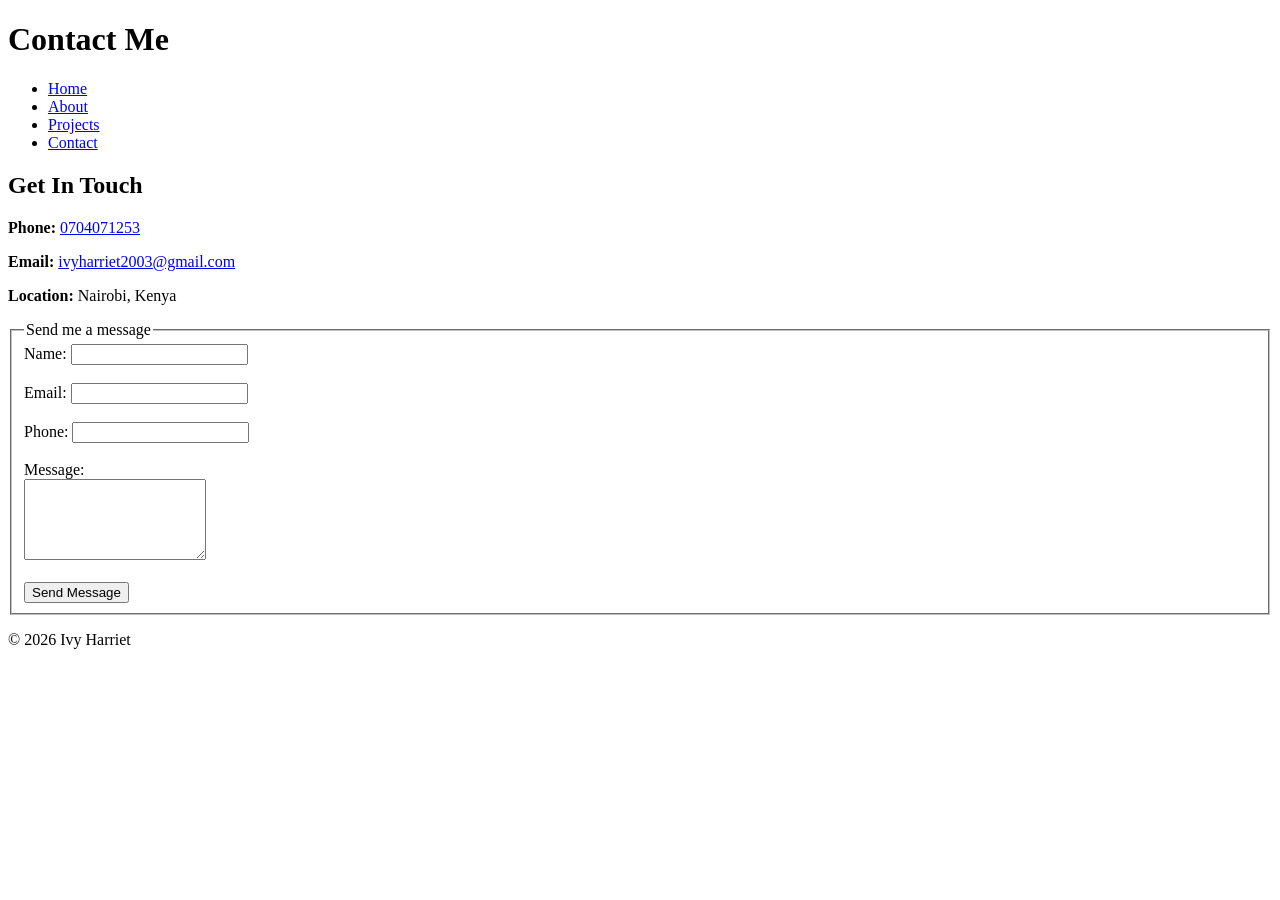
==== index.html @ f73c2f1c "Remove stylesheet link from index.html Removed the link to the stylesheet in the HTML head." ====
<!DOCTYPE html>
<html lang="en">
<head>
  <meta charset="UTF-8">
  <meta name="viewport" content="width=device-width, initial-scale=1.0">
  <title>Contact - Ivy Harriet</title>
</head>
<body>
  <header><h1>Contact Me</h1></header>
  <nav>
    <ul>
      <li><a href="index.html">Home</a></li>
      <li><a href="about.html">About</a></li>
      <li><a href="projects.html">Projects</a></li>
      <li><a href="contact.html">Contact</a></li>
    </ul>
  </nav>
  <main>
    <section>
      <h2>Get In Touch</h2>
      <p><strong>Phone:</strong> <a href="tel:+254704071253">0704071253</a></p>
      <p><strong>Email:</strong> <a href="mailto:ivyharriet2003@gmail.com">ivyharriet2003@gmail.com</a></p>
      <p><strong>Location:</strong> Nairobi, Kenya</p>
    </section>
    <form>
      <fieldset>
        <legend>Send me a message</legend>
        <label for="name">Name:</label>
        <input type="text" id="name" name="name" required><br><br>
        <label for="email">Email:</label>
        <input type="email" id="email" name="email" required><br><br>
        <label for="phone">Phone:</label>
        <input type="tel" id="phone" name="phone"><br><br>
        <label for="message">Message:</label><br>
        <textarea id="message" name="message" rows="5" required></textarea><br><br>
        <button type="submit">Send Message</button>
      </fieldset>
    </form>
  </main>
  <footer><p>&copy; 2026 Ivy Harriet</p></footer>
</body>
</html>
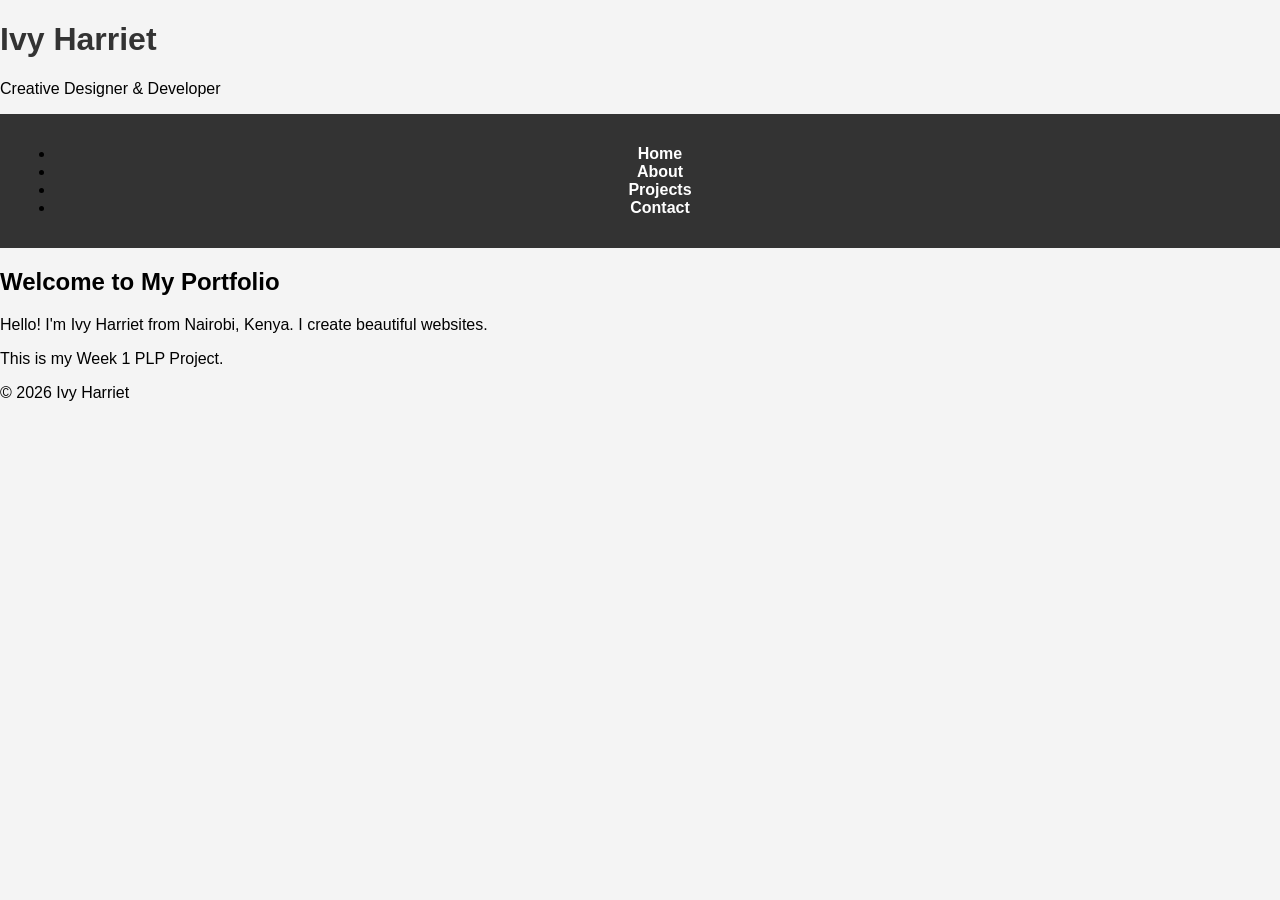
==== commit b747286e: "Update index.html" ====
--- a/index.html
+++ b/index.html
@@ -3,10 +3,11 @@
 <head>
   <meta charset="UTF-8">
   <meta name="viewport" content="width=device-width, initial-scale=1.0">
-  <title>Contact - Ivy Harriet</title>
+  <title>Home - Ivy Harriet</title>
+  <link rel="stylesheet" href="style.css">
 </head>
 <body>
-  <header><h1>Contact Me</h1></header>
+  <header><h1>Ivy Harriet</h1><p>Creative Designer & Developer</p></header>
   <nav>
     <ul>
       <li><a href="index.html">Home</a></li>
@@ -17,25 +18,10 @@
   </nav>
   <main>
     <section>
-      <h2>Get In Touch</h2>
-      <p><strong>Phone:</strong> <a href="tel:+254704071253">0704071253</a></p>
-      <p><strong>Email:</strong> <a href="mailto:ivyharriet2003@gmail.com">ivyharriet2003@gmail.com</a></p>
-      <p><strong>Location:</strong> Nairobi, Kenya</p>
+      <h2>Welcome to My Portfolio</h2>
+      <p>Hello! I'm Ivy Harriet from Nairobi, Kenya. I create beautiful websites.</p>
+      <p>This is my Week 1 PLP Project.</p>
     </section>
-    <form>
-      <fieldset>
-        <legend>Send me a message</legend>
-        <label for="name">Name:</label>
-        <input type="text" id="name" name="name" required><br><br>
-        <label for="email">Email:</label>
-        <input type="email" id="email" name="email" required><br><br>
-        <label for="phone">Phone:</label>
-        <input type="tel" id="phone" name="phone"><br><br>
-        <label for="message">Message:</label><br>
-        <textarea id="message" name="message" rows="5" required></textarea><br><br>
-        <button type="submit">Send Message</button>
-      </fieldset>
-    </form>
   </main>
   <footer><p>&copy; 2026 Ivy Harriet</p></footer>
 </body>
--- a/style.css
+++ b/style.css
@@ -0,0 +1,26 @@
+body {
+  font-family: Arial, sans-serif;
+  margin: 0;
+  padding: 0;
+  background: #f4f4f4;
+}
+nav {
+  background: #333;
+  padding: 15px;
+  text-align: center;
+}
+nav a {
+  color: white;
+  margin: 0 15px;
+  text-decoration: none;
+  font-weight: bold;
+}
+.container {
+  padding: 20px;
+  max-width: 900px;
+  margin: auto;
+  background: white;
+}
+h1 {
+  color: #333;
+}
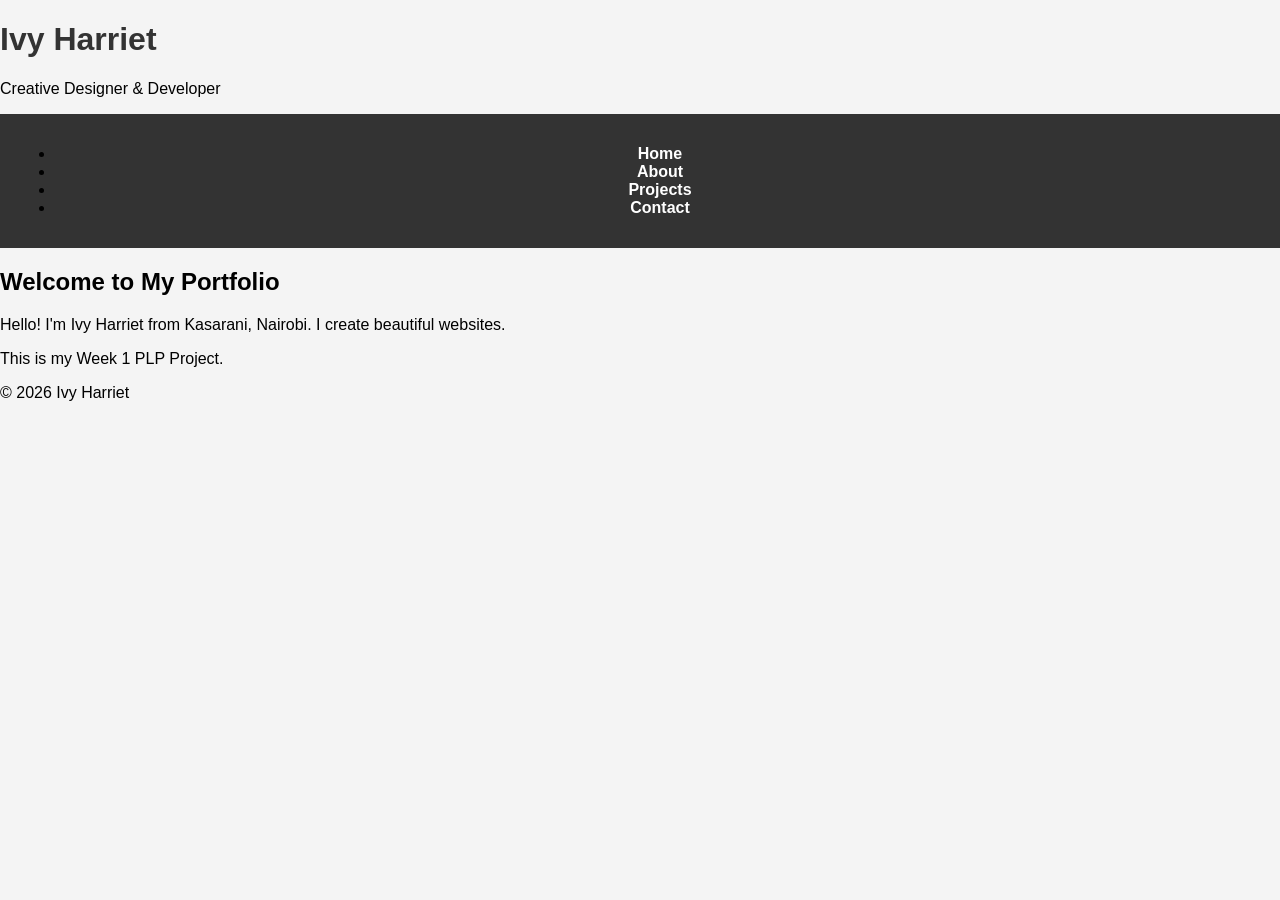
==== commit 8702ccba: "Update location in portfolio introduction" ====
--- a/index.html
+++ b/index.html
@@ -19,7 +19,7 @@
   <main>
     <section>
       <h2>Welcome to My Portfolio</h2>
-      <p>Hello! I'm Ivy Harriet from Nairobi, Kenya. I create beautiful websites.</p>
+      <p>Hello! I'm Ivy Harriet from Kasarani, Nairobi. I create beautiful websites.</p>
       <p>This is my Week 1 PLP Project.</p>
     </section>
   </main>
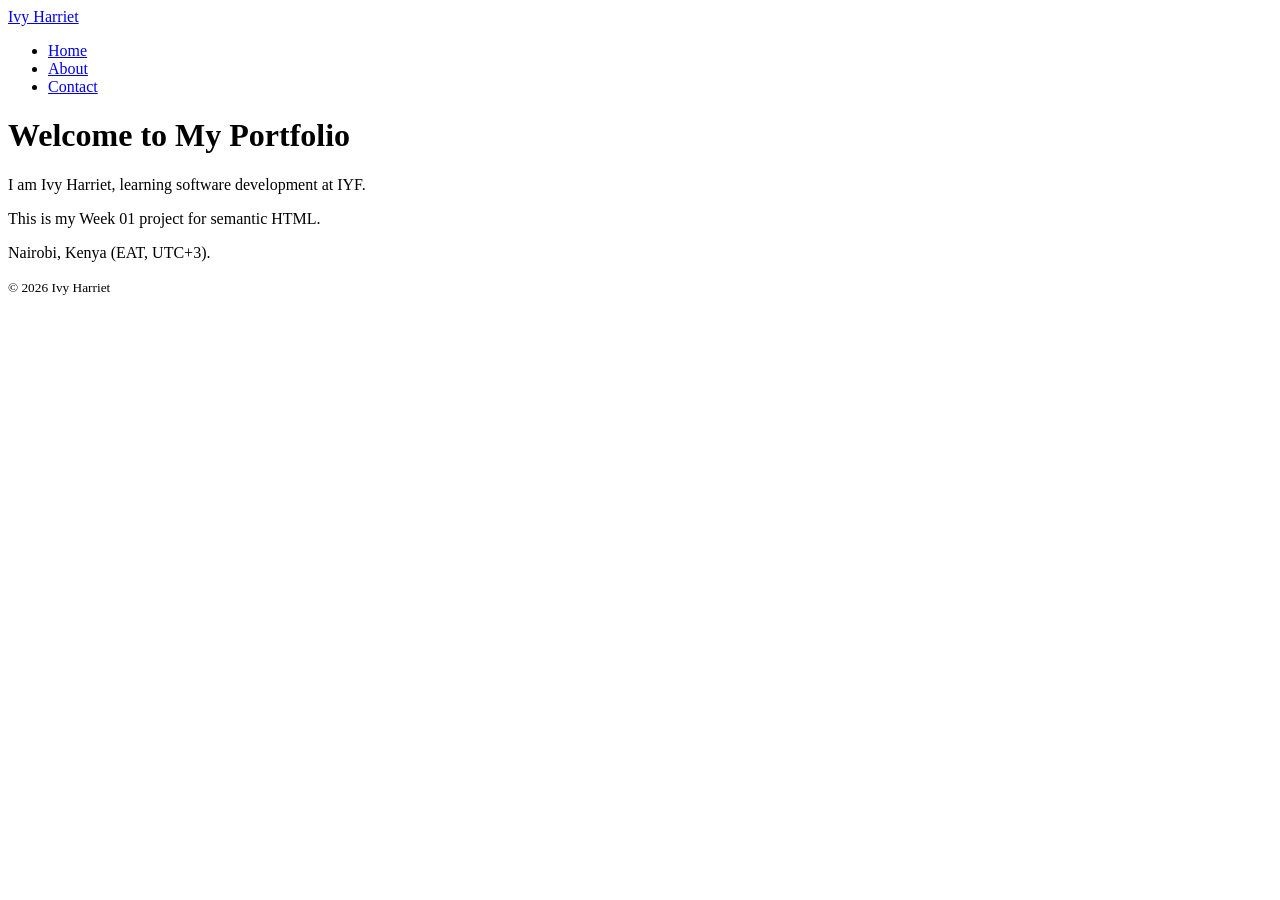
==== commit 8de6b62e: "Add initial HTML structure for portfolio page" ====
--- a/index.html
+++ b/index.html
@@ -1,28 +1,31 @@
 <!DOCTYPE html>
 <html lang="en">
 <head>
-  <meta charset="UTF-8">
-  <meta name="viewport" content="width=device-width, initial-scale=1.0">
-  <title>Home - Ivy Harriet</title>
-  <link rel="stylesheet" href="style.css">
+    <meta charset="UTF-8">
+    <meta name="viewport" content="width=device-width, initial-scale=1.0">
+    <title>Home — Ivy Harriet</title>
 </head>
 <body>
-  <header><h1>Ivy Harriet</h1><p>Creative Designer & Developer</p></header>
-  <nav>
-    <ul>
-      <li><a href="index.html">Home</a></li>
-      <li><a href="about.html">About</a></li>
-      <li><a href="projects.html">Projects</a></li>
-      <li><a href="contact.html">Contact</a></li>
-    </ul>
-  </nav>
-  <main>
-    <section>
-      <h2>Welcome to My Portfolio</h2>
-      <p>Hello! I'm Ivy Harriet from Kasarani, Nairobi. I create beautiful websites.</p>
-      <p>This is my Week 1 PLP Project.</p>
-    </section>
-  </main>
-  <footer><p>&copy; 2026 Ivy Harriet</p></footer>
+    <header>
+        <a href="index.html">Ivy Harriet</a>
+        <nav>
+            <ul>
+                <li><a href="index.html">Home</a></li>
+                <li><a href="about.html">About</a></li>
+                <li><a href="contact.html">Contact</a></li>
+            </ul>
+        </nav>
+    </header>
+
+    <main>
+        <h1>Welcome to My Portfolio</h1>
+        <p>I am Ivy Harriet, learning software development at IYF.</p>
+        <p>This is my Week 01 project for semantic HTML.</p>
+    </main>
+
+    <footer>
+        <p>Nairobi, Kenya (EAT, UTC+3).</p>
+        <small>&copy; 2026 Ivy Harriet</small>
+    </footer>
 </body>
 </html>
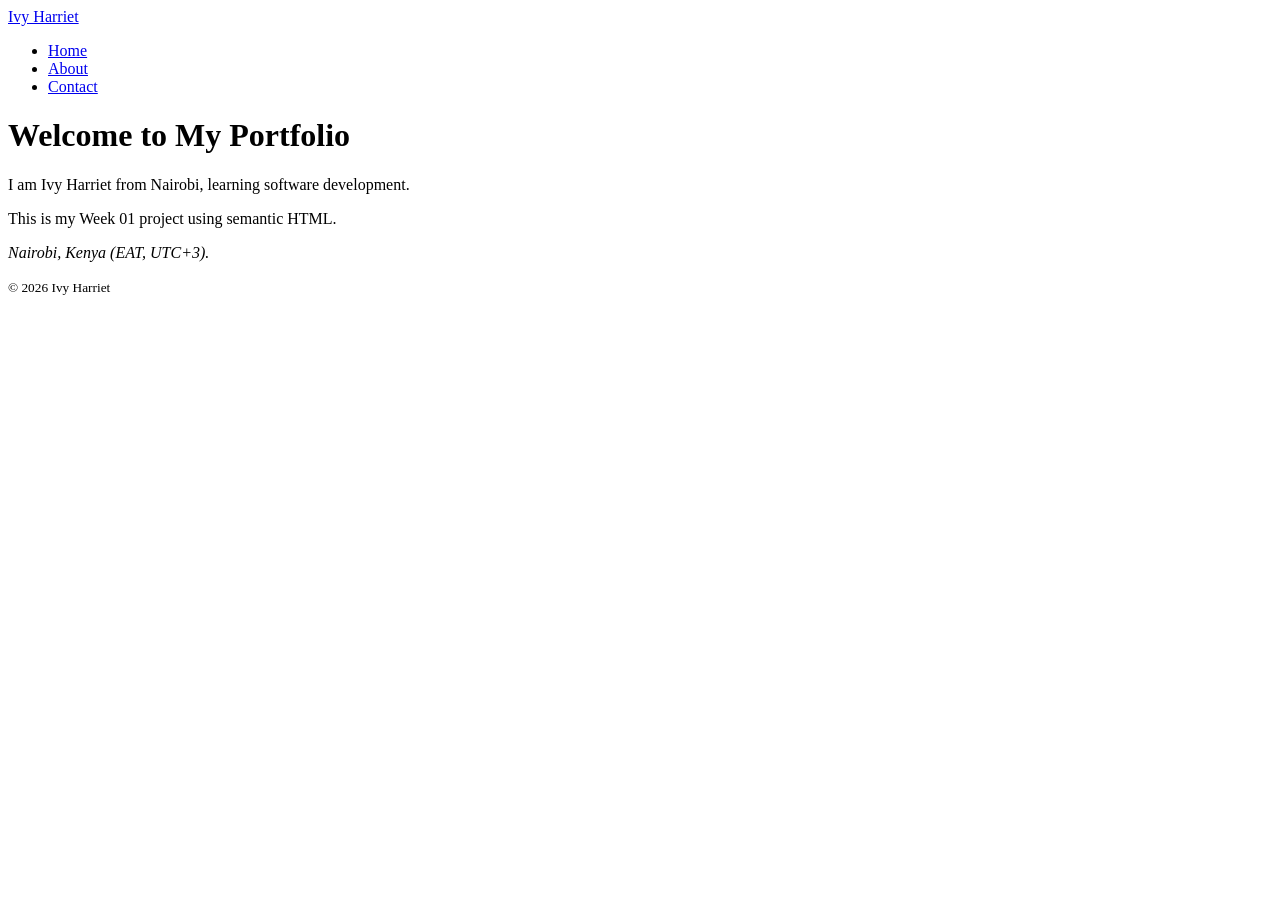
==== commit 8abe6ca9: "Update portfolio introduction and footer structure" ====
--- a/index.html
+++ b/index.html
@@ -1,3 +1,4 @@
+
 <!DOCTYPE html>
 <html lang="en">
 <head>
@@ -19,13 +20,13 @@
 
     <main>
         <h1>Welcome to My Portfolio</h1>
-        <p>I am Ivy Harriet, learning software development at IYF.</p>
-        <p>This is my Week 01 project for semantic HTML.</p>
+        <p>I am Ivy Harriet from Nairobi, learning software development.</p>
+        <p>This is my Week 01 project using semantic HTML.</p>
     </main>
 
     <footer>
-        <p>Nairobi, Kenya (EAT, UTC+3).</p>
-        <small>&copy; 2026 Ivy Harriet</small>
+        <address>Nairobi, Kenya (EAT, UTC+3).</address>
+        <p><small>&copy; 2026 Ivy Harriet</small></p>
     </footer>
 </body>
 </html>
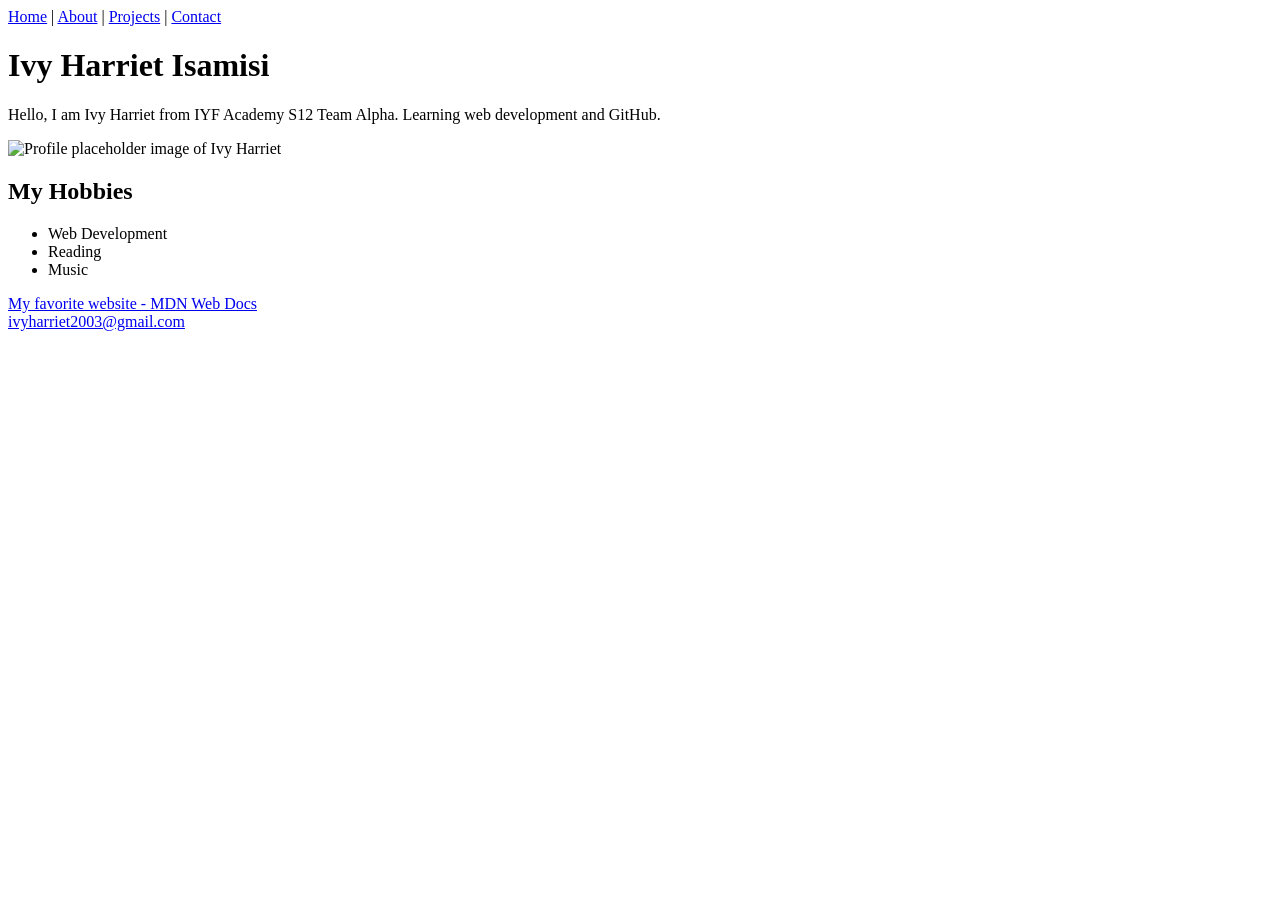
==== commit 6cc0f06b: "Update index.html" ====
--- a/index.html
+++ b/index.html
@@ -1,32 +1,27 @@
-
 <!DOCTYPE html>
 <html lang="en">
 <head>
-    <meta charset="UTF-8">
-    <meta name="viewport" content="width=device-width, initial-scale=1.0">
-    <title>Home — Ivy Harriet</title>
+<meta charset="UTF-8">
+<meta name="viewport" content="width=device-width, initial-scale=1.0">
+<title>Ivy Harriet - About Me</title>
 </head>
 <body>
-    <header>
-        <a href="index.html">Ivy Harriet</a>
-        <nav>
-            <ul>
-                <li><a href="index.html">Home</a></li>
-                <li><a href="about.html">About</a></li>
-                <li><a href="contact.html">Contact</a></li>
-            </ul>
-        </nav>
-    </header>
-
-    <main>
-        <h1>Welcome to My Portfolio</h1>
-        <p>I am Ivy Harriet from Nairobi, learning software development.</p>
-        <p>This is my Week 01 project using semantic HTML.</p>
-    </main>
-
-    <footer>
-        <address>Nairobi, Kenya (EAT, UTC+3).</address>
-        <p><small>&copy; 2026 Ivy Harriet</small></p>
-    </footer>
+<nav>
+<a href="index.html">Home</a> |
+<a href="about.html">About</a> |
+<a href="projects.html">Projects</a> |
+<a href="contact.html">Contact</a>
+</nav>
+<h1>Ivy Harriet Isamisi</h1>
+<p>Hello, I am Ivy Harriet from IYF Academy S12 Team Alpha. Learning web development and GitHub.</p>
+<img src="https://via.placeholder.com/400" alt="Profile placeholder image of Ivy Harriet">
+<h2>My Hobbies</h2>
+<ul>
+<li>Web Development</li>
+<li>Reading</li>
+<li>Music</li>
+</ul>
+<a href="https://developer.mozilla.org">My favorite website - MDN Web Docs</a><br>
+<a href="mailto:ivyharriet2003@gmail.com">ivyharriet2003@gmail.com</a>
 </body>
 </html>
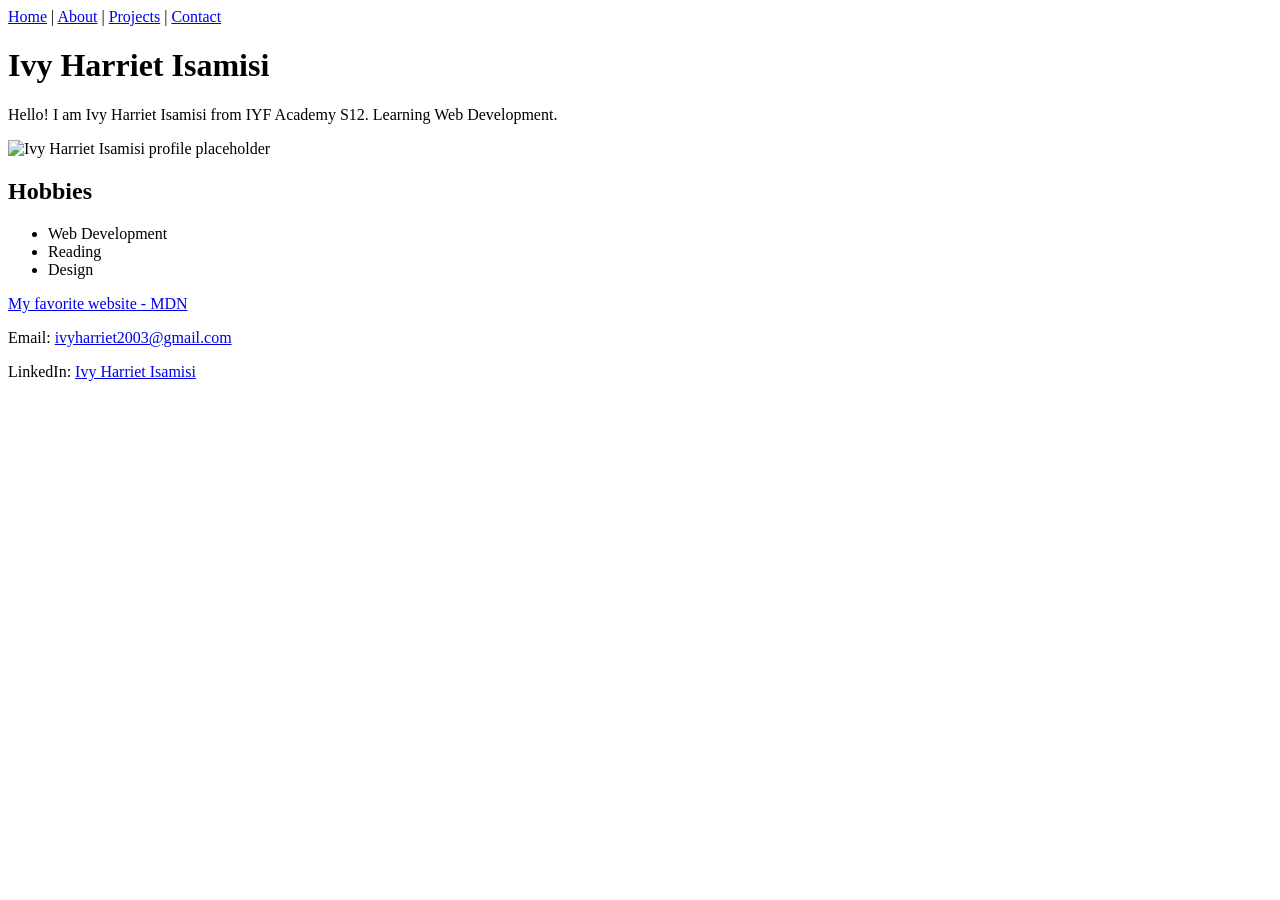
==== commit 4d864905: "Revise index.html with updated content Updated personal information and hobbies section." ====
--- a/index.html
+++ b/index.html
@@ -1,27 +1,14 @@
 <!DOCTYPE html>
 <html lang="en">
-<head>
-<meta charset="UTF-8">
-<meta name="viewport" content="width=device-width, initial-scale=1.0">
-<title>Ivy Harriet - About Me</title>
-</head>
+<head><meta charset="UTF-8"><meta name="viewport" content="width=device-width, initial-scale=1.0"><title>Ivy Harriet Isamisi - Portfolio</title></head>
 <body>
-<nav>
-<a href="index.html">Home</a> |
-<a href="about.html">About</a> |
-<a href="projects.html">Projects</a> |
-<a href="contact.html">Contact</a>
-</nav>
+<nav><a href="index.html">Home</a> | <a href="about.html">About</a> | <a href="projects.html">Projects</a> | <a href="contact.html">Contact</a></nav>
 <h1>Ivy Harriet Isamisi</h1>
-<p>Hello, I am Ivy Harriet from IYF Academy S12 Team Alpha. Learning web development and GitHub.</p>
-<img src="https://via.placeholder.com/400" alt="Profile placeholder image of Ivy Harriet">
-<h2>My Hobbies</h2>
-<ul>
-<li>Web Development</li>
-<li>Reading</li>
-<li>Music</li>
-</ul>
-<a href="https://developer.mozilla.org">My favorite website - MDN Web Docs</a><br>
-<a href="mailto:ivyharriet2003@gmail.com">ivyharriet2003@gmail.com</a>
+<p>Hello! I am Ivy Harriet Isamisi from IYF Academy S12. Learning Web Development.</p>
+<img src="https://via.placeholder.com/400" alt="Ivy Harriet Isamisi profile placeholder">
+<h2>Hobbies</h2><ul><li>Web Development</li><li>Reading</li><li>Design</li></ul>
+<p><a href="https://developer.mozilla.org">My favorite website - MDN</a></p>
+<p>Email: <a href="mailto:ivyharriet2003@gmail.com">ivyharriet2003@gmail.com</a></p>
+<p>LinkedIn: <a href="https://www.linkedin.com/in/ivy-harriet-isamisi">Ivy Harriet Isamisi</a></p>
 </body>
 </html>
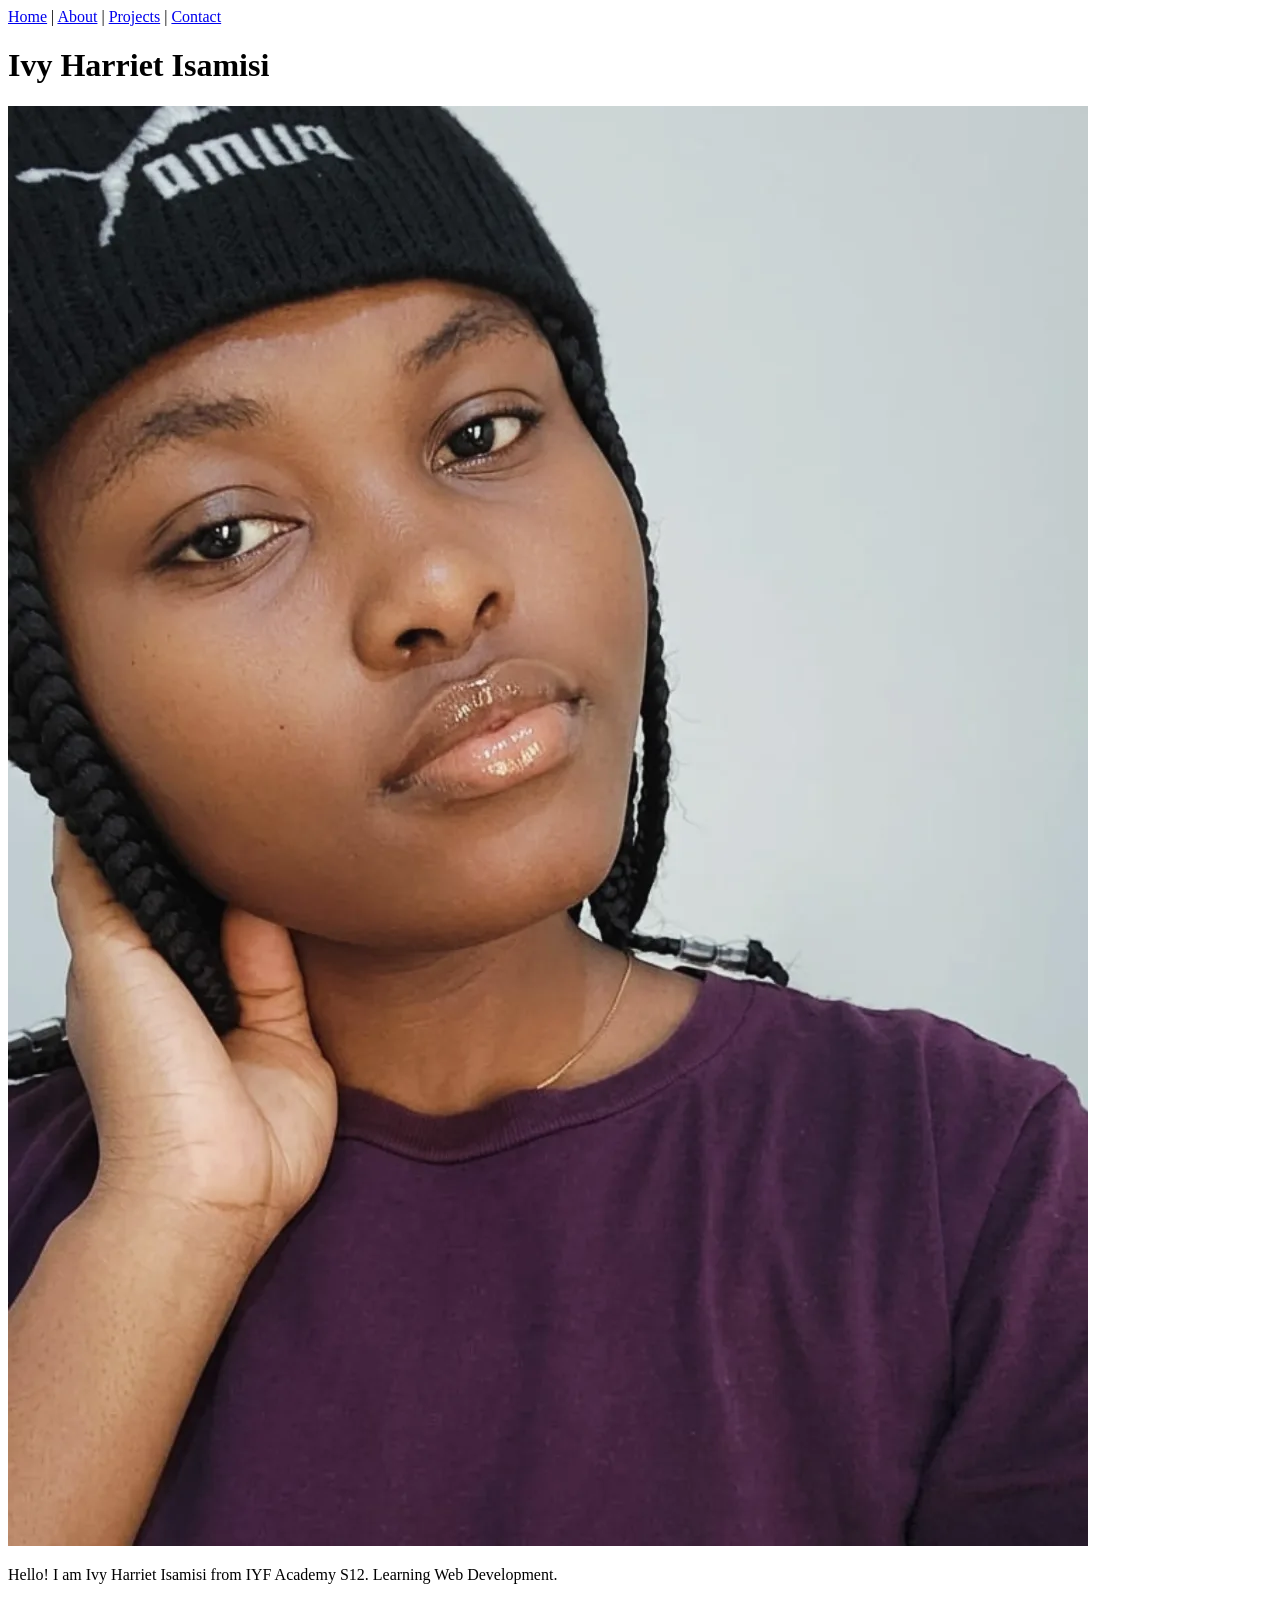
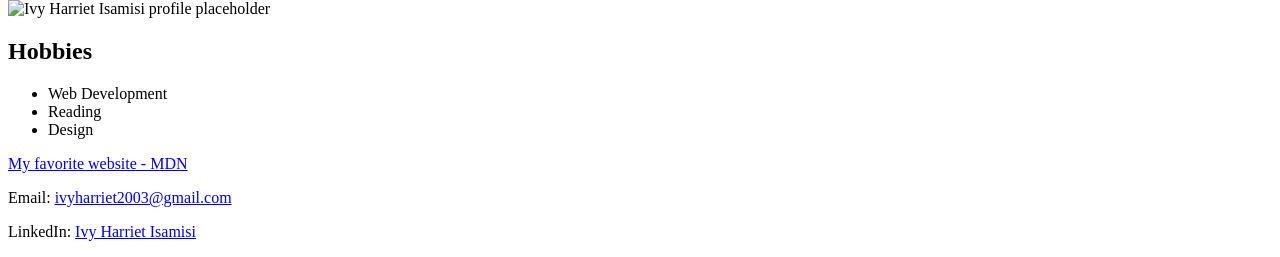
==== commit 2d37d441: "Add image to index.html Added an image of Ivy Harriet Isamisi to the portfolio page." ====
--- a/index.html
+++ b/index.html
@@ -4,6 +4,7 @@
 <body>
 <nav><a href="index.html">Home</a> | <a href="about.html">About</a> | <a href="projects.html">Projects</a> | <a href="contact.html">Contact</a></nav>
 <h1>Ivy Harriet Isamisi</h1>
+  <img src="images/ivy-harriet.jpg" alt="Ivy Harriet Isamisi">
 <p>Hello! I am Ivy Harriet Isamisi from IYF Academy S12. Learning Web Development.</p>
 <img src="https://via.placeholder.com/400" alt="Ivy Harriet Isamisi profile placeholder">
 <h2>Hobbies</h2><ul><li>Web Development</li><li>Reading</li><li>Design</li></ul>
